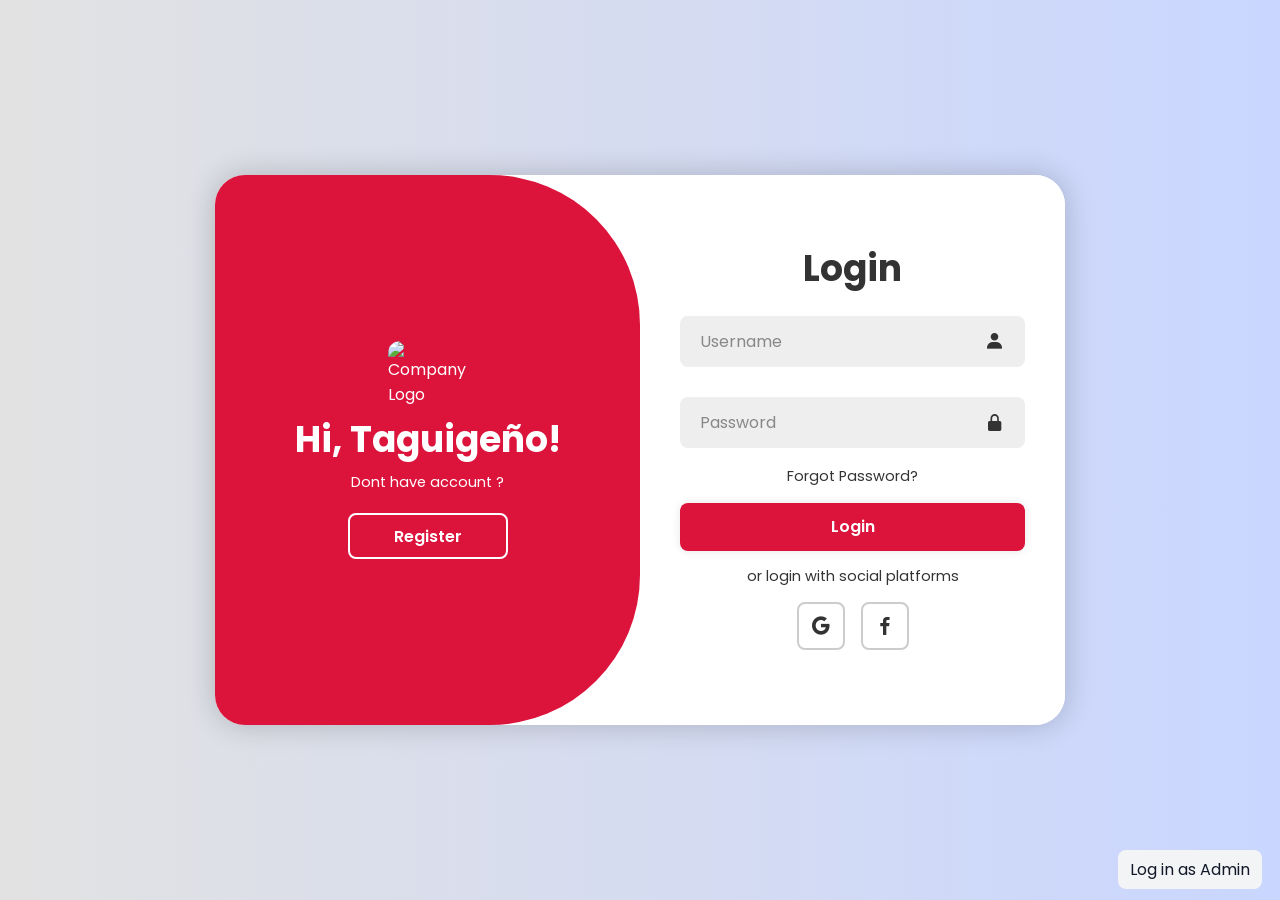
==== docs/index.html @ 1c78e499 "Move site files to docs folder" ====
<!DOCTYPE html>
<html lang="en">
<head>
    <meta charset="UTF-8">
    <meta name="viewport" content="width=device-width, initial-scale=1.0">
    <title>Login/Signup Form</title>
    <link rel="stylesheet" href="style.css">
    <link href='https://unpkg.com/boxicons@2.1.4/css/boxicons.min.css' rel='stylesheet'>
</head>
<body>
    <div class="container">
        <div class="form-box login">
            <form action="#">
                <h1>Login</h1>
                <div class="input-box">
                    <input type="text" placeholder="Username" required>
                    <i class='bx bxs-user'></i>
                </div>
                <div class="input-box">
                    <input type="password" placeholder="Password" required>
                    <i class='bx bxs-lock-alt' ></i>
                </div>
                <div class="forgot-link">
                    <a href="#">Forgot Password?</a>
                </div>
                                <button type="submit" class="btn">Login</button>                                                         
                <p>or login with social platforms</p>
                <div class="social-icons">
                    <a href="#"><i class='bx bxl-google' ></i></a>
                    <a href="#"><i class='bx bxl-facebook' ></i></a>
                    
                </div>
            </form>
        </div>

        <div class="form-box register">
            <form action="#">
                <h1>Registration</h1>
                <div class="input-box">
                    <input type="text" placeholder="Username" required>
                    <i class='bx bxs-user'></i>
                </div>
                <div class="input-box">
                    <input type="email" placeholder="Email" required>
                    <i class='bx bxs-envelope' ></i>
                </div>
                <div class="input-box">
                    <input type="password" placeholder="Password" required>
                    <i class='bx bxs-lock-alt' ></i>
                </div>
                <button type="submit" class="btn">Register</button>
                <p>or register with social platforms</p>
                <div class="social-icons">
                    <a href="#"><i class='bx bxl-google' ></i></a>
                    <a href="#"><i class='bx bxl-facebook' ></i></a>
                </div>
            </form>
        </div>

        <div class="toggle-box">
            <div class="toggle-panel toggle-left">
                 <img src="https://image2url.com/images/1763731707494-f9c2f1dc-8572-4c4e-98dc-b64d97ba2eab.png" alt="Company Logo" class="logo">
                <h1> Hi, Taguigeño!</h1>
                <p> Dont have account ?</p>
                <button class="btn register-btn">Register</button>
            </div>

            <div class="toggle-panel toggle-right">
                    <img src="https://image2url.com/images/1763731707494-f9c2f1dc-8572-4c4e-98dc-b64d97ba2eab.png" alt="Company Logo" class="logo">
                <h1>Welcome Back!</h1>
                <p>Already have an account?</p>
                <button class="btn login-btn">Login</button>
            </div>
        </div>
    </div>

    <script src="main.js"></script>
        <div style="position:fixed;bottom:18px;right:18px;">
              <a href="Admin/login.html" class="btn-secondary" style="padding:8px 12px;">Log in as Admin</a>
        </div>
</body>
</html>
---- docs/style.css ----
@import url('https://fonts.googleapis.com/css2?family=Poppins:wght@300;400;500;600;700&display=swap');

* {
  margin: 0;
  padding: 0;
  box-sizing: border-box;
  font-family: "Poppins", sans-serif;
  text-decoration: none;
  list-style: none;
}

body {
  display: flex;
  justify-content: center;
  align-items: center;
  min-height: 100vh;
  background: linear-gradient(90deg, #e2e2e2, #c9d6ff);
}

/* Container for login/register */
.container {
  position: relative;
  width: 850px;
  height: 550px;
  background: #fff;
  margin: 20px;
  border-radius: 30px;
  box-shadow: 0 0 30px rgba(0, 0, 0, .2);
  overflow: hidden;
}

.container h1 {
  font-size: 36px;
  margin: -10px 0;
}

.container p {
  font-size: 14.5px;
  margin: 15px 0;
}

form { width: 100%; }

.form-box {
  position: absolute;
  right: 0;
  width: 50%;
  height: 100%;
  background: #fff;
  display: flex;
  align-items: center;
  color: #333;
  text-align: center;
  padding: 40px;
  z-index: 1;
  transition: .6s ease-in-out 1.2s, visibility 0s 1s;
}

.container.active .form-box { right: 50%; }

.form-box.register { visibility: hidden; }
.container.active .form-box.register { visibility: visible; }

.input-box {
  position: relative;
  margin: 30px 0;
}

.input-box input {
  width: 100%;
  padding: 13px 50px 13px 20px;
  background: #eee;
  border-radius: 8px;
  border: none;
  outline: none;
  font-size: 16px;
  color: #333;
  font-weight: 500;
}

.input-box input::placeholder {
  color: #888;
  font-weight: 400;
}

.input-box i {
  position: absolute;
  right: 20px;
  top: 50%;
  transform: translateY(-50%);
  font-size: 20px;
}

.forgot-link { margin: -15px 0 15px; }
.forgot-link a {
  font-size: 14.5px;
  color: #333;
}

.btn {
  width: 100%;
  height: 48px;
  background: #DC143C;
  border-radius: 8px;
  box-shadow: 0 0 10px rgba(0, 0, 0, .1);
  border: none;
  cursor: pointer;
  font-size: 16px;
  color: #fff;
  font-weight: 600;
}

.social-icons {
  display: flex;
  justify-content: center;
}

.social-icons a {
  display: inline-flex;
  padding: 10px;
  border: 2px solid #ccc;
  border-radius: 8px;
  font-size: 24px;
  color: #333;
  margin: 0 8px;
}

/* Toggle panels */
.toggle-box {
  position: absolute;
  width: 100%;
  height: 100%;
}

.toggle-box::before {
  content: '';
  position: absolute;
  left: -250%;
  width: 300%;
  height: 100%;
  background: #DC143C;
  border-radius: 150px;
  z-index: 2;
  transition: 1.8s ease-in-out;
}

.container.active .toggle-box::before { left: 50%; }

.toggle-panel {
  position: absolute;
  width: 50%;
  height: 100%;
  color: #fff;
  display: flex;
  flex-direction: column;
  justify-content: center;
  align-items: center;
  z-index: 2;
  transition: .6s ease-in-out;
}

.toggle-panel.toggle-left { 
  left: 0;
  transition-delay: 1.2s; 
}
.container.active .toggle-panel.toggle-left {
  left: -50%;
  transition-delay: .6s;
}

.toggle-panel.toggle-right { 
  right: -50%;
  transition-delay: .6s;
}
.container.active .toggle-panel.toggle-right {
  right: 0;
  transition-delay: 1.2s;
}

.toggle-panel p { margin-bottom: 20px; }

.toggle-panel .btn {
  width: 160px;
  height: 46px;
  background: transparent;
  border: 2px solid #fff;
  box-shadow: none;
}

/* Responsive */
@media screen and (max-width: 650px) {
  .container { height: calc(100vh - 40px); }
  .form-box { bottom: 0; width: 100%; height: 70%; }
  .container.active .form-box { right: 0; bottom: 30%; }
  .toggle-box::before { left: 0; top: -270%; width: 100%; height: 300%; border-radius: 20vw; }
  .container.active .toggle-box::before { left: 0; top: 70%; }
  .container.active .toggle-panel.toggle-left { left: 0; top: -30%; }
  .toggle-panel { width: 100%; height: 30%; }
  .toggle-panel.toggle-left { top: 0; }
  .toggle-panel.toggle-right { right: 0; bottom: -30%; }
  .container.active .toggle-panel.toggle-right { bottom: 0; }
}

@media screen and (max-width: 400px) {
  .form-box { padding: 20px; }
  .toggle-panel h1 { font-size: 30px; }
}

/* Logo */
.logo {
  width: 80px;
  margin-bottom: 15px;
  border-radius: 12px;
}

/* Toast notifications (used in dashboard.js) */
.toast {
  position: fixed;
  top: 20px;
  right: 20px;
  padding: 16px 24px;
  border-radius: 12px;
  font-weight: 500;
  box-shadow: 0 8px 24px rgba(0, 0, 0, 0.15);
  z-index: 1000;
  animation: slideIn 0.3s ease-out;
}

@keyframes slideIn {
  from { transform: translateX(100%); opacity: 0; }
  to { transform: translateX(0); opacity: 1; }
}

/* Segmented control for submission type */
.segmented { display: inline-flex; gap: 8px; background: #f3f4f6; padding: 6px; border-radius: 10px; }
.segmented-label { display: inline-flex; align-items: center; gap: 8px; padding: 8px 12px; border-radius: 8px; cursor: pointer; font-weight: 600; color: #111827; transition: background .18s ease, color .18s ease, transform .12s ease; }
.segmented-label:hover { transform: translateY(-1px); }
.segmented-label.active { background: #111827; color: #ffffff; box-shadow: 0 6px 14px rgba(17,24,39,0.12); }
.segmented-label input[type="radio"] { display: none; }

/* Small utility for subtle help text */
.muted { color: #6b7280; font-size: 0.95rem; }

/* Verification badge and panel */
.verification-badge { font-weight: 600; padding: 8px 12px; border-radius: 10px; }
.verification-badge { background: linear-gradient(90deg,#f3f4f6,#fff); box-shadow: 0 6px 18px rgba(0,0,0,0.04); }
.verification-badge:empty { display: none; }
.verification-badge.verified { background: #ECFDF5; color:#065F46; }
.verification-badge.pending { background: #FFFBEB; color:#92400E; }
.verification-badge.unverified { background: #FEF2F2; color:#991B1B; }

.verify-panel { background: #fbfbff; padding: 12px; border-radius: 8px; }

/* Buttons variations used in profile/verification */
.btn-primary { background: #DC143C; color: #fff; padding: 10px 14px; border-radius: 8px; border: none; cursor: pointer; }
.btn-secondary { background: #f3f4f6; color: #111827; padding: 10px 14px; border-radius: 8px; border: none; cursor: pointer; }
.btn-indigo { background: #DC143C; color: #fff; padding: 10px 14px; border-radius: 8px; border: none; cursor: pointer; }

/* Hover affordance for formerly-indigo buttons (now crimson) */
.btn-indigo:hover { opacity: 0.94; }

/* File input look */
.file-input { display: flex; align-items: center; gap: 12px; }
.file-input input[type="file"] { border-radius: 8px; padding: 6px; }

/* Verification section card */
.verify-card { background: #fff; border: 1px solid #eef2ff; padding: 18px; border-radius: 10px; box-shadow: 0 6px 18px rgba(99,102,241,0.06); }

.verify-actions { display:flex; gap:12px; margin-top:8px; }

/* Header background for the app header (crimson) */
.gradient-bg {
  background: #DC143C;
  /* fallback solid crimson; keep white text for contrast */
  color: #ffffff;
}

/* If any inner elements rely on white text utility, keep them visible */
.gradient-bg .text-white { color: #ffffff !important; }
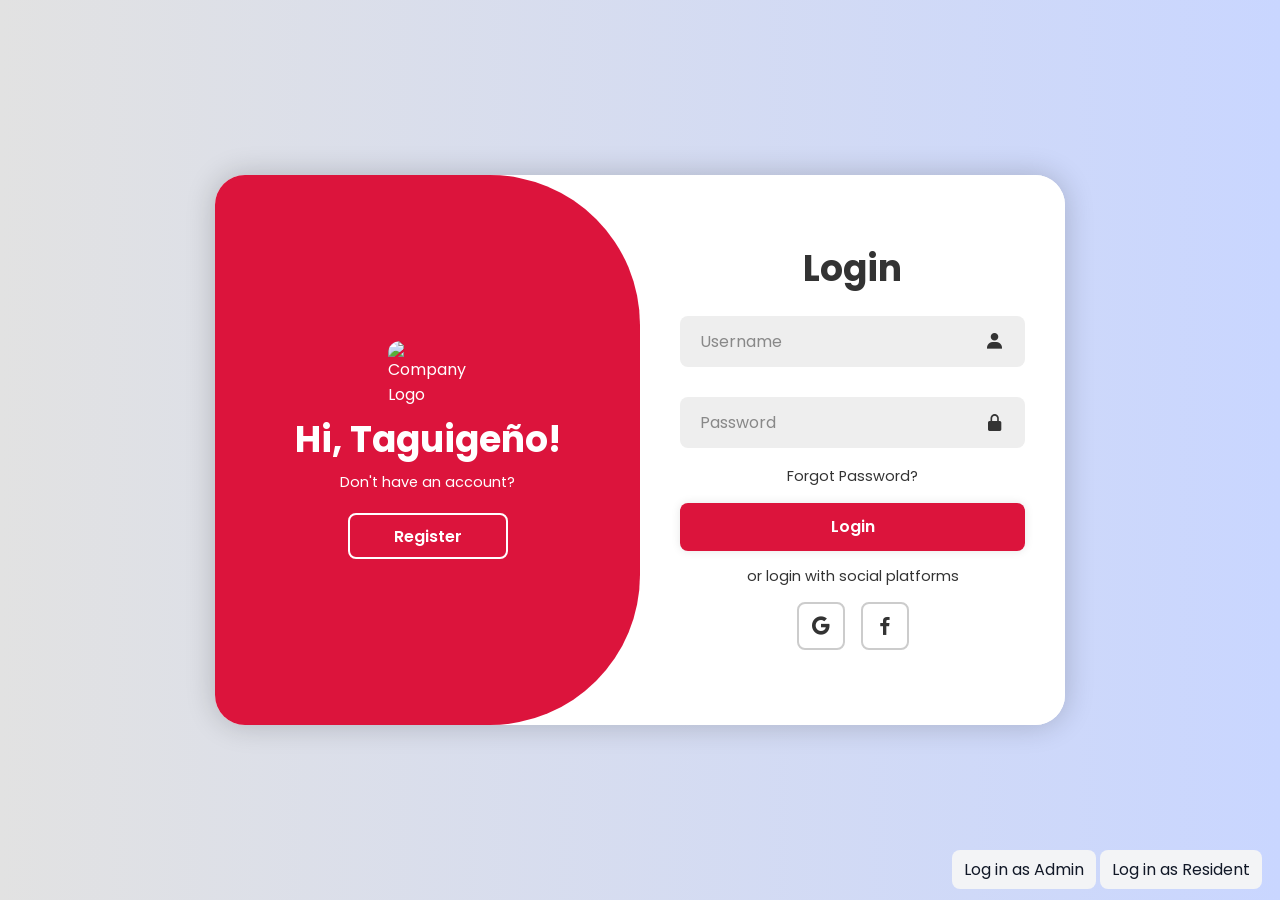
==== commit b98986f2: "Add Resident login button" ====
--- a/docs/index.html
+++ b/docs/index.html
@@ -23,12 +23,11 @@
                 <div class="forgot-link">
                     <a href="#">Forgot Password?</a>
                 </div>
-                                <button type="submit" class="btn">Login</button>                                                         
+                <button type="submit" class="btn">Login</button>                                                         
                 <p>or login with social platforms</p>
                 <div class="social-icons">
                     <a href="#"><i class='bx bxl-google' ></i></a>
                     <a href="#"><i class='bx bxl-facebook' ></i></a>
-                    
                 </div>
             </form>
         </div>
@@ -59,14 +58,14 @@
 
         <div class="toggle-box">
             <div class="toggle-panel toggle-left">
-                 <img src="https://image2url.com/images/1763731707494-f9c2f1dc-8572-4c4e-98dc-b64d97ba2eab.png" alt="Company Logo" class="logo">
-                <h1> Hi, Taguigeño!</h1>
-                <p> Dont have account ?</p>
+                <img src="https://image2url.com/images/1763731707494-f9c2f1dc-8572-4c4e-98dc-b64d97ba2eab.png" alt="Company Logo" class="logo">
+                <h1>Hi, Taguigeño!</h1>
+                <p>Don't have an account?</p>
                 <button class="btn register-btn">Register</button>
             </div>
 
             <div class="toggle-panel toggle-right">
-                    <img src="https://image2url.com/images/1763731707494-f9c2f1dc-8572-4c4e-98dc-b64d97ba2eab.png" alt="Company Logo" class="logo">
+                <img src="https://image2url.com/images/1763731707494-f9c2f1dc-8572-4c4e-98dc-b64d97ba2eab.png" alt="Company Logo" class="logo">
                 <h1>Welcome Back!</h1>
                 <p>Already have an account?</p>
                 <button class="btn login-btn">Login</button>
@@ -75,8 +74,11 @@
     </div>
 
     <script src="main.js"></script>
-        <div style="position:fixed;bottom:18px;right:18px;">
-              <a href="Admin/login.html" class="btn-secondary" style="padding:8px 12px;">Log in as Admin</a>
-        </div>
+
+    <!-- Fixed buttons for Admin and Resident login -->
+    <div style="position:fixed;bottom:18px;right:18px;">
+        <a href="Admin/login.html" class="btn-secondary" style="padding:8px 12px;">Log in as Admin</a>
+        <a href="Resident/dashboard.html" class="btn-secondary" style="padding:8px 12px;">Log in as Resident</a>
+    </div>
 </body>
-</html>+</html>
